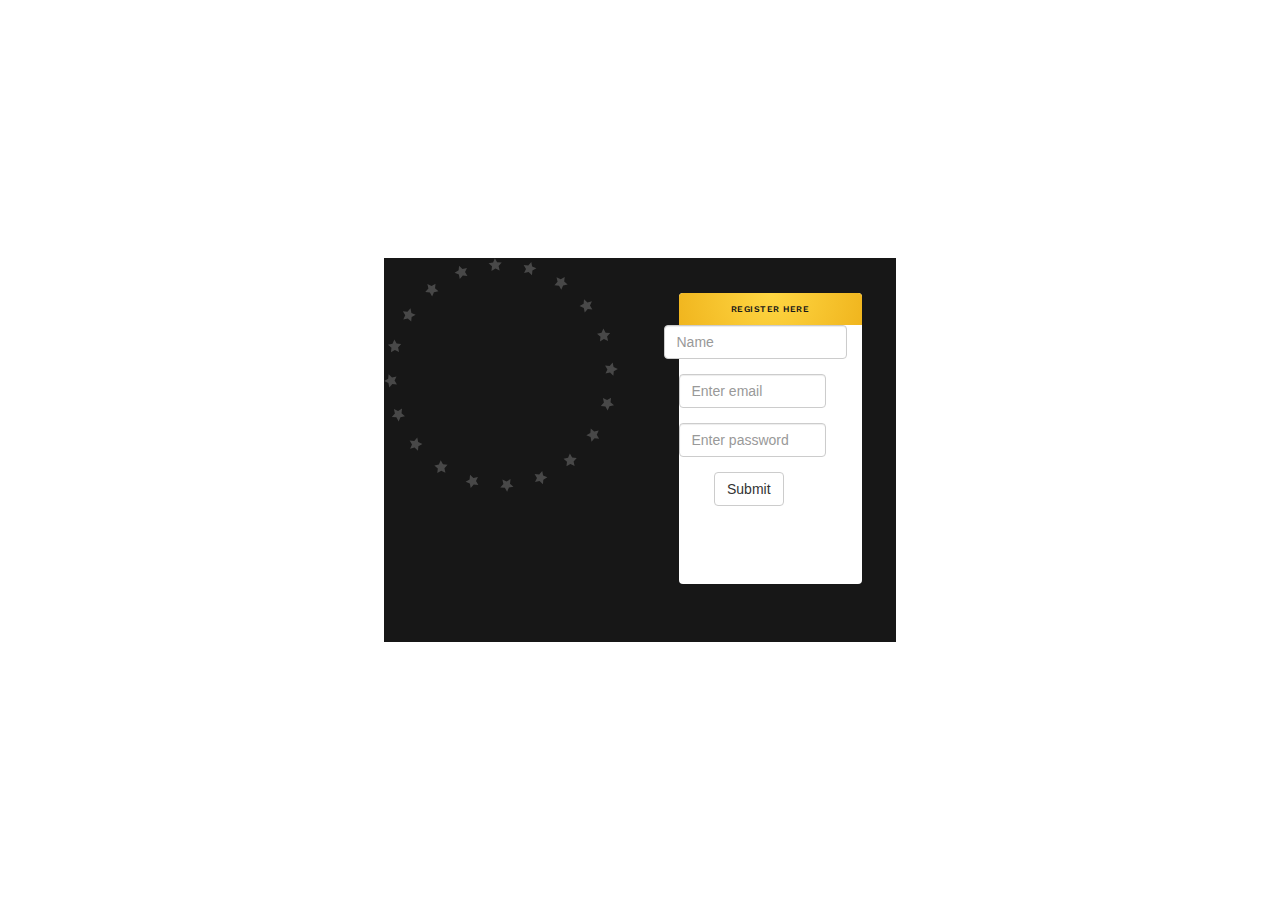
==== index.html @ 4e8e73b2 "Initialize all files" ====
<!DOCTYPE html>
<html lang="en">

<head>

    <meta charset="utf-8">
    <meta http-equiv="X-UA-Compatible" content="IE=edge">
    <meta name="viewport" content="width=device-width, initial-scale=1">
    <meta name="description" content="">
    <meta name="author" content="">

    <title>Design-Mockup</title>

    <!-- fonts -->
    <link href="https://fonts.googleapis.com/css?family=Work+Sans" rel="stylesheet">

    <!-- Bootstrap Core CSS -->
    <link href="css/bootstrap.min.css" rel="stylesheet">

    <!-- Custom CSS -->
    <link rel="stylesheet" href="css/style.css">

    <!-- HTML5 Shim and Respond.js IE8 support of HTML5 elements and media queries -->
    <!-- WARNING: Respond.js doesn't work if you view the page via file:// -->
    <!--[if lt IE 9]>
        <script src="https://oss.maxcdn.com/libs/html5shiv/3.7.0/html5shiv.js"></script>
        <script src="https://oss.maxcdn.com/libs/respond.js/1.4.2/respond.min.js"></script>
    <![endif]-->

</head>

<body>

    <!-- Navigation -->


    <!-- Page Content -->

        <div class="Privilege-kiosk-1">
            <!-- <div class="wrap-pvr-star"> -->
                <img src="img/star-2.svg" class="Star-2">
                <!-- <img src="img/group-2.png" srcset="img/group-2@2x.png 2x,img/group-2@3x.png 3x" class="Group-2"> -->
            <!-- </div> -->
            <div class="Rectangle-76 pull-right">
                <div class="Rectangle">
                    <p class="REGISTER-HERE">
                    REGISTER HERE
                    </p>
                </div>

                <form class="form-horizontal">
                    <div class="row control-group">
                        <div class="form-group col-xs-12">
                            <input type="text" class="form-control" placeholder="Name" id="name" required="" data-validation-required-message="Please enter your name." aria-invalid="false">
                        </div>
                    </div>
                    <div class="form-group">
                      <div class="col-sm-10">
                        <input type="email" class="form-control" id="email" placeholder="Enter email" name="email">
                      </div>
                    </div>
                    <div class="form-group">
                      <div class="col-sm-10">
                        <input type="password" class="form-control" id="pwd" placeholder="Enter password" name="pwd">
                      </div>
                    </div>
                    <div class="form-group">
                      <div class="col-sm-offset-2 col-sm-10">
                        <button type="submit" class="btn btn-default">Submit</button>
                      </div>
                    </div>
                </form>
            </div>
        </div>

    <!-- /.container -->

    <!-- jQuery Version 1.11.1 -->
    <script src="js/jquery.js"></script>

    <!-- Bootstrap Core JavaScript -->
    <script src="js/bootstrap.min.js"></script>

</body>

</html>
---- css/style.css ----
* {
    box-sizing: border-box;
}

body {
    background: #FFFFFF;
    display: flex;
    height: 100vh;
    justify-content: center;
    align-items: center;
}

/*@font-face {
    font-family: "WorkSans";
    src: url(https://fonts.googleapis.com/css?family=Work+Sans);
}*/

.Privilege-kiosk-1 {
    /*margin: 0 auto;*/
  width: 512px;
  height: 384px;
  background-color: #171717;
  position: relative;
}

.Star-2 {
  width: 233.5px;
  height: 233.5px;
  object-fit: contain;
  /*transform: rotate(141deg);*/
  /*background-color: #484848;*/
}

.Group-2 {
  width: 159px;
  height: 74.5px;
  object-fit: contain;
}

.Rectangle-76 {
  width: 183px;
  height: 291px;
  border-radius: 4px;
  background-color: #ffffff;

  /*margin: 34.5px 34.5px 58.5px 294.5px;*/
  padding: 0;
  position: relative;
  top: 34.5px;
  right: 34.5px;
  bottom: 58.5px;
  /*left: 34.5px;*/
}

div.Rectangle {
  width: 183px;
  height: 32px;
  border-radius: 4px 4px 0 0;
  background-image: radial-gradient(circle at 50% 0, #ffd743, #f0b51e);
  position: relative;
  /*top: -5px;*/
}

p.REGISTER-HERE {
  width: 85px;
  height: 12px;
  font-family: 'Work Sans';
  font-size: 62.5%;
  font-weight: 600;
  letter-spacing: 0.5px;
  text-align: center;
  color: #171717;
  /*padding: 20px;*/
  margin: 0;
  position: absolute;
  /*background-color: lightgreen;*/
 /* top: 10px;
  right: 49px;
  bottom: 10px;
  left: 49px;*/

  margin: 10px 49px;
}
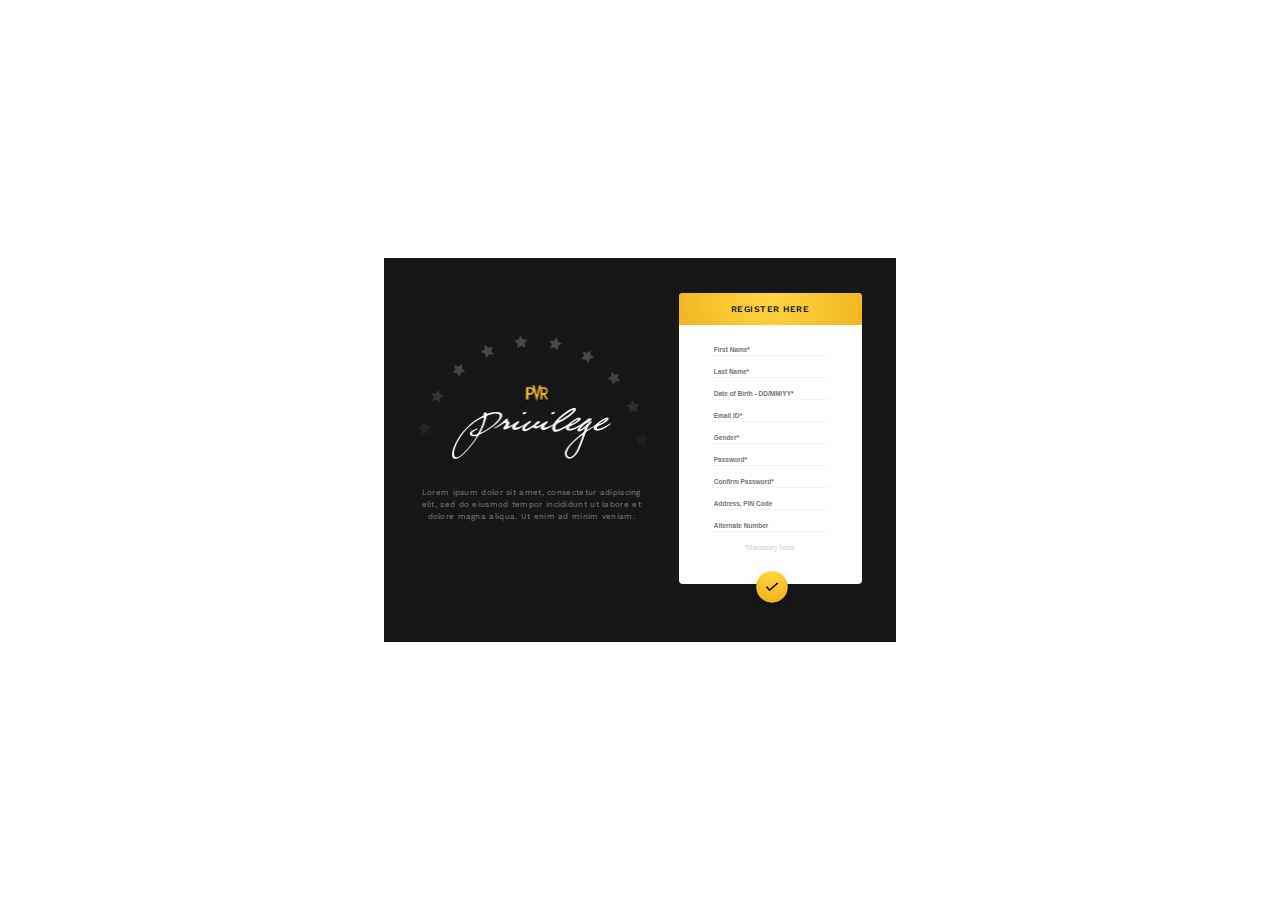
==== commit f11a9203: "Implement registration screen" ====
--- a/index.html
+++ b/index.html
@@ -6,8 +6,8 @@
     <meta charset="utf-8">
     <meta http-equiv="X-UA-Compatible" content="IE=edge">
     <meta name="viewport" content="width=device-width, initial-scale=1">
-    <meta name="description" content="">
-    <meta name="author" content="">
+    <meta name="description" content="design-mockup">
+    <meta name="Gautam Gahlawat" content="">
 
     <title>Design-Mockup</title>
 
@@ -39,37 +39,28 @@
         <div class="Privilege-kiosk-1">
             <!-- <div class="wrap-pvr-star"> -->
                 <img src="img/star-2.svg" class="Star-2">
-                <!-- <img src="img/group-2.png" srcset="img/group-2@2x.png 2x,img/group-2@3x.png 3x" class="Group-2"> -->
+                <img src="img/rectangle-4.svg" class="Rectangle-4">
+                <img src="img/group-2.png" srcset="img/group-2@2x.png 2x,img/group-2@3x.png 3x" class="pvr-Group-2">
+                <p class="Lorem-ipsum-dolor-si">Lorem ipsum dolor sit amet, consectetur adipiscing elit, sed do eiusmod tempor incididunt ut labore et dolore magna aliqua. Ut enim ad minim veniam.</p>
+                <!-- <img src="img/lorem-ipsum-dolor-si.svg" class="Lorem-ipsum-dolor-si"> -->
             <!-- </div> -->
-            <div class="Rectangle-76 pull-right">
+            <div class="Rectangle-76">
                 <div class="Rectangle">
-                    <p class="REGISTER-HERE">
-                    REGISTER HERE
-                    </p>
+                    <p class="REGISTER-HERE">REGISTER HERE</p>
                 </div>
-
-                <form class="form-horizontal">
-                    <div class="row control-group">
-                        <div class="form-group col-xs-12">
-                            <input type="text" class="form-control" placeholder="Name" id="name" required="" data-validation-required-message="Please enter your name." aria-invalid="false">
-                        </div>
-                    </div>
-                    <div class="form-group">
-                      <div class="col-sm-10">
-                        <input type="email" class="form-control" id="email" placeholder="Enter email" name="email">
-                      </div>
-                    </div>
-                    <div class="form-group">
-                      <div class="col-sm-10">
-                        <input type="password" class="form-control" id="pwd" placeholder="Enter password" name="pwd">
-                      </div>
-                    </div>
-                    <div class="form-group">
-                      <div class="col-sm-offset-2 col-sm-10">
-                        <button type="submit" class="btn btn-default">Submit</button>
-                      </div>
-                    </div>
+                <form class="text-center">
+                    <input type="text" id="fname" name="fname" placeholder="First Name*">
+                    <input type="text" id="lname" name="lname" Placeholder="Last Name*">
+                    <input type="text" id="fname" name="fname" placeholder="Date of Birth - DD/MM/YY*">
+                    <input type="text" id="fname" name="fname" placeholder="Email ID*">
+                    <input type="text" id="fname" name="fname" placeholder="Gender*">
+                    <input type="text" id="fname" name="fname" placeholder="Password*">
+                    <input type="text" id="fname" name="fname" placeholder="Confirm Password*">
+                    <input type="text" id="fname" name="fname" placeholder="Address, PIN Code">
+                    <input type="text" id="fname" name="fname" placeholder="Alternate Number">
                 </form>
+                <p class="mandatory-fields">*Mandatory fields</p>
+                <img src="img/group-3.svg" class="Group-3">
             </div>
         </div>
 
--- a/css/style.css
+++ b/css/style.css
@@ -23,18 +23,52 @@
   position: relative;
 }
 
-.Star-2 {
+img.Star-2 {
   width: 233.5px;
   height: 233.5px;
   object-fit: contain;
-  /*transform: rotate(141deg);*/
+  transform: rotate(141deg);
   /*background-color: #484848;*/
+  position: absolute;
+  left: 31.5px;
+  top: 77px;
 }
 
-.Group-2 {
+img.pvr-Group-2 {
   width: 159px;
   height: 74.5px;
   object-fit: contain;
+  position: absolute;
+  top: 127px;
+  left: 68px;
+}
+
+img.Rectangle-4 {
+  width: 252px;
+  height: 213px;
+  object-fit: contain;
+  background-image: linear-gradient(to bottom, rgba(23, 23, 23, 0), #171717);
+  position: absolute;
+  top:105px;
+  left: 21.5px;
+}
+
+p.Lorem-ipsum-dolor-si {
+  width: 227.5px;
+  height: 36px;
+  object-fit: contain;
+  opacity: 0.4;
+  font-family: 'Work Sans';
+  font-size: 8px;
+  line-height: 1.5;
+  letter-spacing: 0.3px;
+  text-align: center;
+  color: #ffffff;
+  margin: 0;
+  position: absolute;
+  top: 228.5px;
+  left: 33.5px;
+
 }
 
 .Rectangle-76 {
@@ -49,7 +83,7 @@
   top: 34.5px;
   right: 34.5px;
   bottom: 58.5px;
-  /*left: 34.5px;*/
+  left: 294.5px;
 }
 
 div.Rectangle {
@@ -80,4 +114,51 @@
   left: 49px;*/
 
   margin: 10px 49px;
-}+}
+
+form{
+  padding-top: 10px;
+}
+
+input[type=text] {
+    /*width: 100%;*/
+     width: 116.5px;
+    padding-top: 10px;
+    margin: 0;
+
+    -webkit-transition: 0.5s;
+    transition: 0.5s;
+    border: none;
+    border-bottom: 1.5px solid #f4f4f4;
+    /*border-radius: 1px;*/
+    font-size: 6.5px;
+    font-weight: 600;
+    color: #acacac;
+}
+
+input:focus {
+  border: none;
+  outline: none;
+  border-bottom: 1.5px solid #f4f4f4;
+  /*border-radius: 1px;*/
+
+}
+
+p.mandatory-fields {
+  width: 51.5px;
+  height: 8px;
+  font-family: .SFNSDisplay;
+  font-size: 6.5px;
+  font-weight: 500;
+  color: #d0d0d0;
+  margin: 10px auto;
+}
+
+img.Group-3 {
+  width: 50px;
+  height: auto;
+  /*object-fit: contain;*/
+  position: absolute;
+  left: 68px;
+  bottom: -32px;
+}
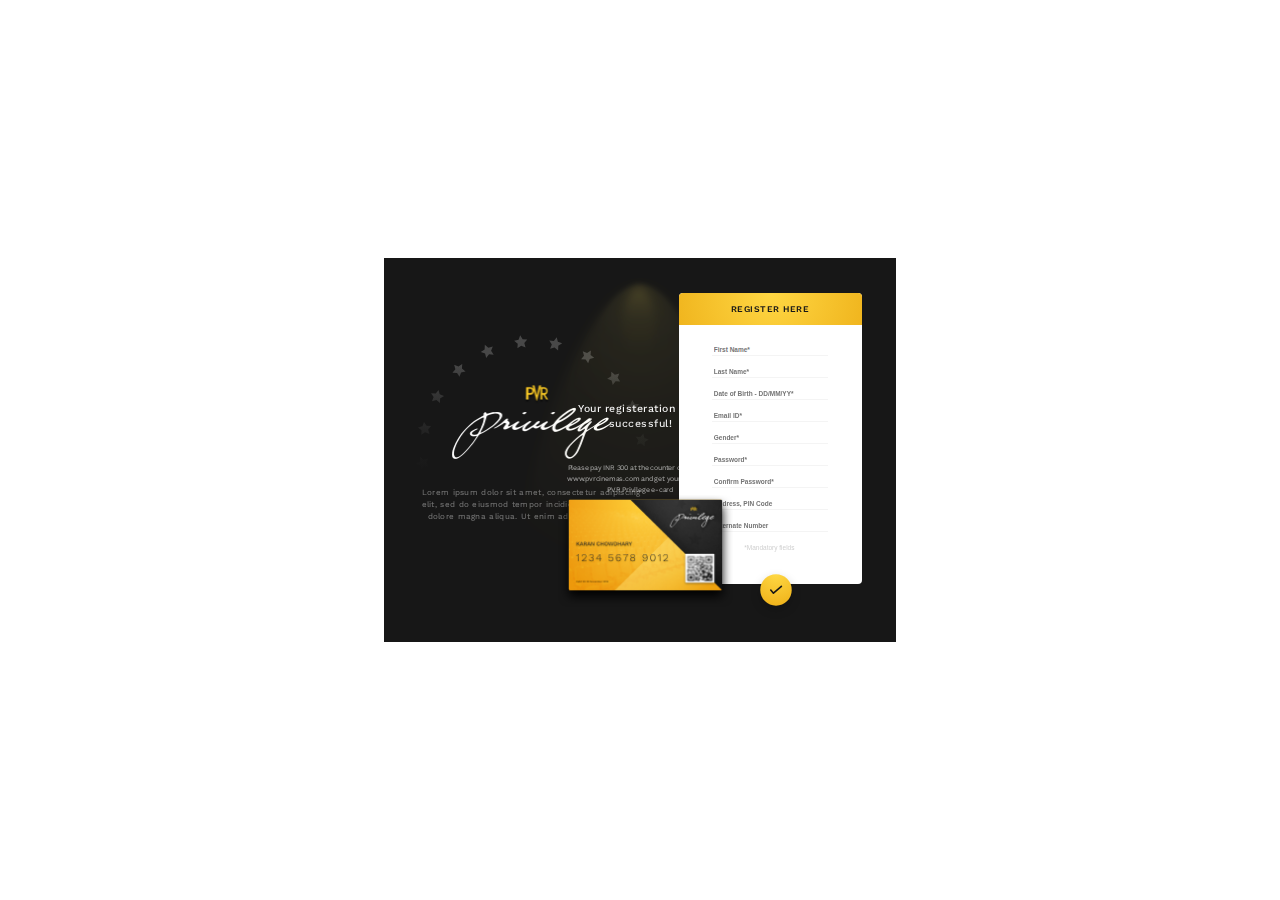
==== commit 9edf565c: "Implement final animation" ====
--- a/index.html
+++ b/index.html
@@ -16,6 +16,8 @@
 
     <!-- Bootstrap Core CSS -->
     <link href="css/bootstrap.min.css" rel="stylesheet">
+
+    <link rel="stylesheet" href="https://cdnjs.cloudflare.com/ajax/libs/animate.css/3.5.2/animate.min.css">
 
     <!-- Custom CSS -->
     <link rel="stylesheet" href="css/style.css">
@@ -38,30 +40,45 @@
 
         <div class="Privilege-kiosk-1">
             <!-- <div class="wrap-pvr-star"> -->
-                <img src="img/star-2.svg" class="Star-2">
-                <img src="img/rectangle-4.svg" class="Rectangle-4">
-                <img src="img/group-2.png" srcset="img/group-2@2x.png 2x,img/group-2@3x.png 3x" class="pvr-Group-2">
-                <p class="Lorem-ipsum-dolor-si">Lorem ipsum dolor sit amet, consectetur adipiscing elit, sed do eiusmod tempor incididunt ut labore et dolore magna aliqua. Ut enim ad minim veniam.</p>
-                <!-- <img src="img/lorem-ipsum-dolor-si.svg" class="Lorem-ipsum-dolor-si"> -->
+            <img src="img/star-2.svg" class="Star-2">
+            <img src="img/rectangle-4.svg" class="Rectangle-4-gradiant">
+            <img src="img/group-2.png" srcset="img/group-2@2x.png 2x,img/group-2@3x.png 3x" class="pvr-Group-2-pvrlogo">
+
+            <img src="img/img2/group-2.svg" class="Group-2-light">
+            <p class="Your-registeration-w">Your registeration was successful!</p>
+            <p class="Please-pay-INR-300-a">Please pay INR 300 at the counter or log on to www.pvrcinemas.com and get your exclusive PVR Privilege e-card</p>
+            <!-- for trial -->
+            <p class="Lorem-ipsum-dolor-si">Lorem ipsum dolor sit amet, consectetur adipiscing elit, sed do eiusmod tempor incididunt ut labore et dolore magna aliqua. Ut enim ad minim veniam.</p>
+
+            <!-- <img src="img/lorem-ipsum-dolor-si.svg" class="Lorem-ipsum-dolor-si"> -->
             <!-- </div> -->
-            <div class="Rectangle-76">
-                <div class="Rectangle">
-                    <p class="REGISTER-HERE">REGISTER HERE</p>
+
+            <img src="img/img2/group-4.png"srcset="img/img2/group-4@2x.png 2x, img/img2/group-4@3x.png 3x" class="Group-4-card">
+            <div class="form-container">
+                <div class="Rectangle-76-mainform front animated fadeInDownBig">
+                    <div class="Rectangle">
+                        <p class="REGISTER-HERE">REGISTER HERE</p>
+                    </div>
+                    <form class="text-center">
+                        <input type="text" id="fname" name="fname" placeholder="First Name*">
+                        <input type="text" id="lname" name="lname" Placeholder="Last Name*">
+                        <input type="text" id="fname" name="fname" placeholder="Date of Birth - DD/MM/YY*">
+                        <input type="text" id="fname" name="fname" placeholder="Email ID*">
+                        <input type="text" id="fname" name="fname" placeholder="Gender*">
+                        <input type="text" id="fname" name="fname" placeholder="Password*">
+                        <input type="text" id="fname" name="fname" placeholder="Confirm Password*">
+                        <input type="text" id="fname" name="fname" placeholder="Address, PIN Code">
+                        <input type="text" id="fname" name="fname" placeholder="Alternate Number">
+                    </form>
+                    <p class="mandatory-fields">*Mandatory fields</p>
                 </div>
-                <form class="text-center">
-                    <input type="text" id="fname" name="fname" placeholder="First Name*">
-                    <input type="text" id="lname" name="lname" Placeholder="Last Name*">
-                    <input type="text" id="fname" name="fname" placeholder="Date of Birth - DD/MM/YY*">
-                    <input type="text" id="fname" name="fname" placeholder="Email ID*">
-                    <input type="text" id="fname" name="fname" placeholder="Gender*">
-                    <input type="text" id="fname" name="fname" placeholder="Password*">
-                    <input type="text" id="fname" name="fname" placeholder="Confirm Password*">
-                    <input type="text" id="fname" name="fname" placeholder="Address, PIN Code">
-                    <input type="text" id="fname" name="fname" placeholder="Alternate Number">
-                </form>
-                <p class="mandatory-fields">*Mandatory fields</p>
-                <img src="img/group-3.svg" class="Group-3">
+
+                <!-- backface of the card -->
+                <div class="back">
+                </div>
             </div>
+            <img src="img/group-3.svg" class="animated fadeInUpBig Group-3-tick ">
+
         </div>
 
     <!-- /.container -->
@@ -72,6 +89,12 @@
     <!-- Bootstrap Core JavaScript -->
     <script src="js/bootstrap.min.js"></script>
 
+    <script>
+        $('.Group-3-tick').on('click', function() {
+            $(this).toggleClass('clicked');
+        })
+    </script>
+
 </body>
 
 </html>
--- a/css/style.css
+++ b/css/style.css
@@ -8,6 +8,7 @@
     height: 100vh;
     justify-content: center;
     align-items: center;
+    overflow: hidden;
 }
 
 /*@font-face {
@@ -21,7 +22,108 @@
   height: 384px;
   background-color: #171717;
   position: relative;
-}
+
+  prespective: 700px;
+}
+
+/*---------------------------Flickering light-------------------------------*/
+.Group-2-light {
+  width: 293.5px;
+  height: 333px;
+  object-fit: contain;
+  opacity: 0.7;
+  position: absolute;
+  top: 13px;
+  left: 109px;
+
+  animation: flicker 10s linear 3s 1;
+  animation-fill-mode: both;
+}
+
+@keyframes flicker {
+  0% {
+    opacity: 0; visibility: hidden;
+  }
+  6% {
+    opacity: 1;
+  }
+  11% {
+    opacity: .4;
+  }
+  11.25% {
+    opacity: .6;
+  }
+  11.5% {
+    opacity: .4;
+  }
+  18% {
+    opacity: 1;
+  }
+  18.5% {
+    opacity: .9;
+  }
+  22% {
+    opacity: 1;
+  }
+  38.5% {
+    opacity: 1;
+  }
+  39% {
+    opacity: .8;
+  }
+  42% {
+    opacity: 1;
+  }
+  60% {
+    opacity: 1;
+  }
+  60.5% {
+    opacity: .4;
+  }
+  62% {
+    opacity: 0.2;
+  }
+  63% {
+    opacity: .2;
+  }
+  63.25% {
+    opacity: 0;
+  }
+  65% {
+    opacity: 1;
+  }
+  73% {
+    opacity: 1;
+  }
+  75% {
+    opacity: .8;
+  }
+  79% {
+    opacity: 1;
+  }
+  100% {
+    opacity: 1 visibility: visible;
+  }
+}
+/*------------------------------------------------*/
+
+/*------------------------------------PVR logo up--------------------------*/
+img.pvr-Group-2-pvrlogo {
+  width: 159px;
+  height: 74.5px;
+  object-fit: contain;
+  position: absolute;
+  top: 127px;
+  left: 68px;
+  /*box-shadow: 0 6px 10.5px 0 #000000;*/
+  animation: pvr-up 500ms 2.5s forwards;
+}
+
+@keyframes pvr-up{
+  0%{transform: translate(0,0);}
+  100%{transform: translate(105px, -80px) scaleY(0.65) scaleX(0.65);}
+}
+/*------------------------------------------*/
 
 img.Star-2 {
   width: 233.5px;
@@ -32,18 +134,11 @@
   position: absolute;
   left: 31.5px;
   top: 77px;
-}
-
-img.pvr-Group-2 {
-  width: 159px;
-  height: 74.5px;
-  object-fit: contain;
-  position: absolute;
-  top: 127px;
-  left: 68px;
-}
-
-img.Rectangle-4 {
+
+  animation: disappear-star-gradient 100ms 2.5s forwards;
+}
+
+img.Rectangle-4-gradiant {
   width: 252px;
   height: 213px;
   object-fit: contain;
@@ -51,7 +146,62 @@
   position: absolute;
   top:105px;
   left: 21.5px;
-}
+
+  animation: disappear-star-gradient 400ms 2.5s forwards;
+}
+
+@keyframes disappear-star-gradient{
+  0%{opacity: 1;}
+  100%{opacity: 0; visibility: hidden;}
+}
+
+/*----------------------------------Registration Sucessfull acknowledgement-----------------------------*/
+p.Please-pay-INR-300-a {
+  width: 155px;
+  height: 33px;
+  opacity: 0.6;
+  font-family: 'Work Sans';
+  font-size: 7px;
+  line-height: 1.57;
+  letter-spacing: -0.2px;
+  text-align: center;
+  color: #ffffff;
+  margin: 0;
+  position: relative;
+  top: 175px;
+  left: 178.5px;
+
+  animation: move-up 0.5s ease-in-out 1 3.5s forwards;
+  animation-fill-mode: both;
+}
+
+p.Your-registeration-w {
+  width: 143.5px;
+  height: 30px;
+  background-image: linear-gradient(to bottom, #ffffff, #ebebeb 98%);
+  font-family: 'Work Sans';
+  font-size: 10.5px;
+  font-weight: 500;
+  line-height: 1.43;
+  letter-spacing: 0.5px;
+  text-align: center;
+  -webkit-background-clip: text;
+  background-clip: text;
+  -webkit-text-fill-color: transparent;
+  margin: 0;
+  position: relative;
+  top: 142.5px;
+  left: 184.5px;
+
+  animation: move-up 0.5s ease-in-out 1 3.5s forwards;
+  animation-fill-mode: both;
+}
+
+@keyframes move-up{
+  from {top:170px; opacity: 0; visibility: hidden;}
+  to {top:145px; opacity: 1; visibility: visible;}
+}
+/*------------------------------------------------------------*/
 
 p.Lorem-ipsum-dolor-si {
   width: 227.5px;
@@ -69,22 +219,107 @@
   top: 228.5px;
   left: 33.5px;
 
-}
-
-.Rectangle-76 {
+  animation: disappear-star-gradient 200ms 2.5s forwards;
+}
+/*-----------------------------------Card holder's card appears---------------------------------*/
+img.Group-4-card {
+  width: 175px;
+  height: auto;
+  object-fit: contain;
+  /*box-shadow: 0 6px 10.5px 0 #000000;*/
+  position: absolute;
+  top: 236.5px;
+  left:174px;
+  z-index: 200;
+
+  animation: card-appears 0.5s ease-out 1 3.4s forwards;
+  animation-fill-mode: both;
+}
+
+@keyframes card-appears{
+  0%{opacity: 0; visibility: hidden;}
+  /*95%{opacity: 0.5;}
+  99%{opacity: 0.8;}*/
+  100%{opacity: 1; visibility: visible;}
+}
+/*----------------------*/
+
+/*-------------------------------------------Main Form wrapper--------------------------------------*/
+div.Rectangle-76-mainform.front {
   width: 183px;
   height: 291px;
   border-radius: 4px;
   background-color: #ffffff;
-
   /*margin: 34.5px 34.5px 58.5px 294.5px;*/
   padding: 0;
-  position: relative;
+  /*position: absolute;*/
   top: 34.5px;
   right: 34.5px;
   bottom: 58.5px;
   left: 294.5px;
-}
+
+  transform-style: preserve-3d;
+  transform-origin: center;
+  -webkit-transform-origin: center;
+/*  transition: all 0.5s linear 0s;
+  -webkit-transition: all 0.5s linear 0s;*/
+
+  /*backface-visibility: hidden;*/
+  /*animation: card 0.8s ease-out 1  2s forwards;
+  animation-fill-mode: both;*/
+}
+
+@keyframes card{
+  0%{transform: rotateX(0deg);}
+
+  100%{transform: translateX(-124.4px) translateY(107px) rotateZ(90deg) rotateX(-360deg) rotateY(120deg) scaleY(0.52) scaleX(1); /*opacity: 0; /*visibility: hidden;*/}
+}
+/*----------------------------------------------------------*/
+
+/*------------------------Form flip front and back-------------------------------*/
+div.form-container {
+  width:100%;
+  height: 100%;
+
+  position: absolute;
+  width: 183px;
+  height: 291px;
+  border-radius: 4px;
+  top: 34.5px;
+  right: 34.5px;
+  bottom: 58.5px;
+  left: 294.5px;
+  transform-style: preserve-3d;
+
+  animation: card 0.8s ease-out 1  2.5s forwards;
+  animation-fill-mode: both;
+}
+
+.back, .front {
+  backface-visibility: hidden;
+}
+
+.front {
+  z-index: 100;
+  transform: rotateY(0deg);
+}
+
+.back {
+  width: 183px;
+  height: 291px;
+  border-radius: 4px;
+  color: grey;
+  text-align: center;
+  background-color: white;
+  padding: 0;
+  position: absolute;
+  top: 1px;
+  right: 34.5px;
+  bottom: 58.5px;
+  left: 0;
+  transform: rotateY(180deg);
+}
+
 
 div.Rectangle {
   width: 183px;
@@ -92,7 +327,6 @@
   border-radius: 4px 4px 0 0;
   background-image: radial-gradient(circle at 50% 0, #ffd743, #f0b51e);
   position: relative;
-  /*top: -5px;*/
 }
 
 p.REGISTER-HERE {
@@ -104,14 +338,8 @@
   letter-spacing: 0.5px;
   text-align: center;
   color: #171717;
-  /*padding: 20px;*/
   margin: 0;
   position: absolute;
-  /*background-color: lightgreen;*/
- /* top: 10px;
-  right: 49px;
-  bottom: 10px;
-  left: 49px;*/
 
   margin: 10px 49px;
 }
@@ -140,8 +368,6 @@
   border: none;
   outline: none;
   border-bottom: 1.5px solid #f4f4f4;
-  /*border-radius: 1px;*/
-
 }
 
 p.mandatory-fields {
@@ -154,11 +380,35 @@
   margin: 10px auto;
 }
 
-img.Group-3 {
+/*------------------------------Tick submit button--------------------*/
+img.Group-3-tick {
   width: 50px;
   height: auto;
   /*object-fit: contain;*/
   position: absolute;
-  left: 68px;
+  top: 310.5px;
+  left: 366.5px;
   bottom: -32px;
-}
+
+/*  transition: transform 300ms linear,
+              opacity 150ms linear 250ms;*/
+
+  animation: tick-down-up 2.8s ease-in-out;
+  /*animation: tick-down 1s ease-in-out 1s;*/
+  animation-fill-mode: both;
+}
+
+/*img.Group-3-tick.clicked {
+  transform: translate(0px, 100px);
+  opacity: 0;
+}*/
+
+@keyframes tick-down-up {
+    0% {transform: translateY(500px);}
+    40%{transform: translateY(0);}
+    65%{transform: translateY(0);}
+    100%{transform: translateY(500px);}
+
+  }
+
+/*-----------------------------------------*/
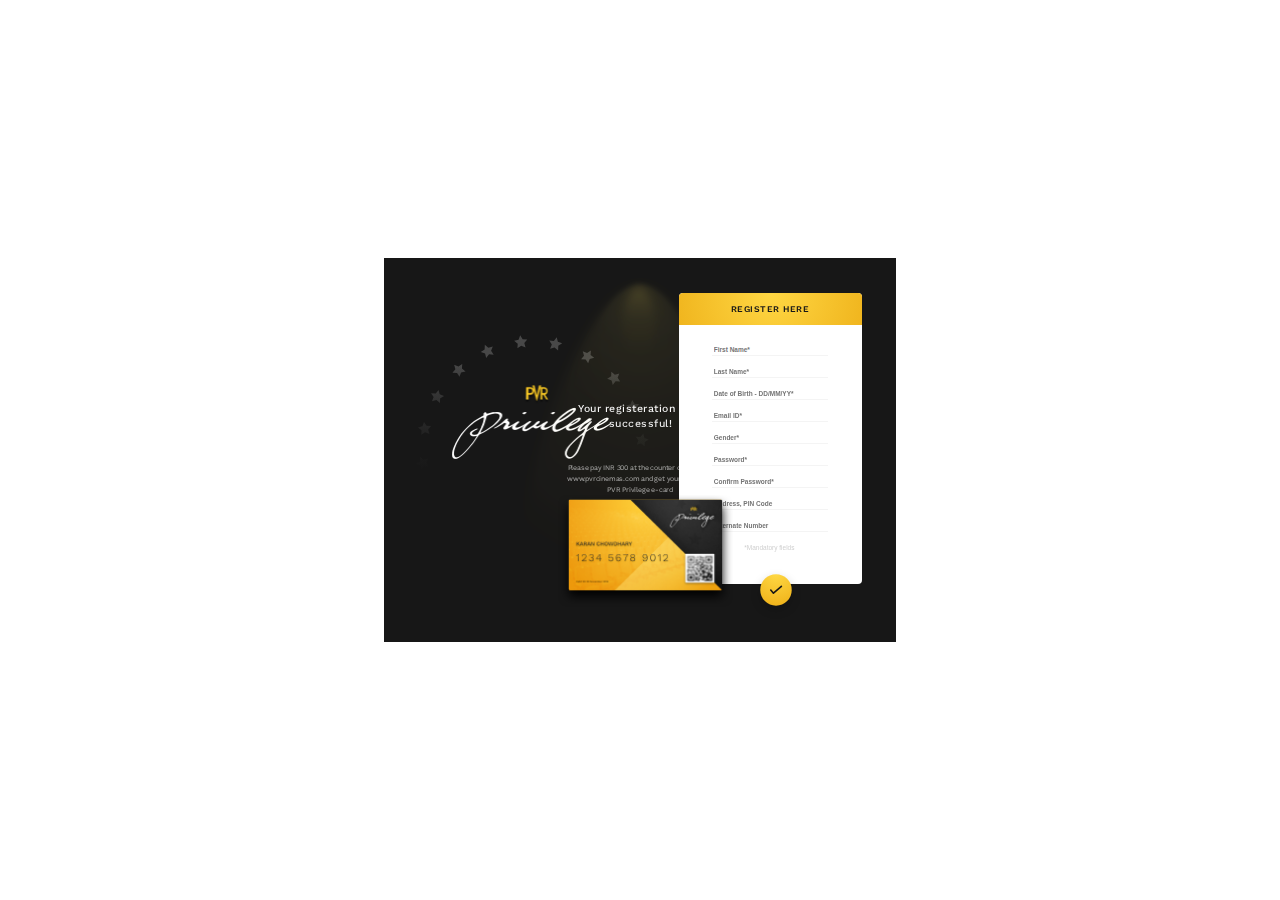
==== commit 846d596a: "Update comments the index" ====
--- a/index.html
+++ b/index.html
@@ -33,54 +33,52 @@
 
 <body>
 
-    <!-- Navigation -->
-
-
     <!-- Page Content -->
 
-        <div class="Privilege-kiosk-1">
-            <!-- <div class="wrap-pvr-star"> -->
-            <img src="img/star-2.svg" class="Star-2">
-            <img src="img/rectangle-4.svg" class="Rectangle-4-gradiant">
-            <img src="img/group-2.png" srcset="img/group-2@2x.png 2x,img/group-2@3x.png 3x" class="pvr-Group-2-pvrlogo">
+    <div class="Privilege-kiosk-1">
+        <!-- Star-gradient-pvrlogo  -->
+        <img src="img/star-2.svg" class="Star-2">
+        <img src="img/rectangle-4.svg" class="Rectangle-4-gradiant">
+        <img src="img/group-2.png" srcset="img/group-2@2x.png 2x,img/group-2@3x.png 3x" class="pvr-Group-2-pvrlogo">
 
-            <img src="img/img2/group-2.svg" class="Group-2-light">
-            <p class="Your-registeration-w">Your registeration was successful!</p>
-            <p class="Please-pay-INR-300-a">Please pay INR 300 at the counter or log on to www.pvrcinemas.com and get your exclusive PVR Privilege e-card</p>
-            <!-- for trial -->
-            <p class="Lorem-ipsum-dolor-si">Lorem ipsum dolor sit amet, consectetur adipiscing elit, sed do eiusmod tempor incididunt ut labore et dolore magna aliqua. Ut enim ad minim veniam.</p>
+        <img src="img/img2/group-2.svg" class="Group-2-light">
 
-            <!-- <img src="img/lorem-ipsum-dolor-si.svg" class="Lorem-ipsum-dolor-si"> -->
-            <!-- </div> -->
+        <p class="Your-registeration-w">Your registeration was successful!</p>
+        <p class="Please-pay-INR-300-a">Please pay INR 300 at the counter or log on to www.pvrcinemas.com and get your exclusive PVR Privilege e-card</p>
 
-            <img src="img/img2/group-4.png"srcset="img/img2/group-4@2x.png 2x, img/img2/group-4@3x.png 3x" class="Group-4-card">
-            <div class="form-container">
-                <div class="Rectangle-76-mainform front animated fadeInDownBig">
-                    <div class="Rectangle">
-                        <p class="REGISTER-HERE">REGISTER HERE</p>
-                    </div>
-                    <form class="text-center">
-                        <input type="text" id="fname" name="fname" placeholder="First Name*">
-                        <input type="text" id="lname" name="lname" Placeholder="Last Name*">
-                        <input type="text" id="fname" name="fname" placeholder="Date of Birth - DD/MM/YY*">
-                        <input type="text" id="fname" name="fname" placeholder="Email ID*">
-                        <input type="text" id="fname" name="fname" placeholder="Gender*">
-                        <input type="text" id="fname" name="fname" placeholder="Password*">
-                        <input type="text" id="fname" name="fname" placeholder="Confirm Password*">
-                        <input type="text" id="fname" name="fname" placeholder="Address, PIN Code">
-                        <input type="text" id="fname" name="fname" placeholder="Alternate Number">
-                    </form>
-                    <p class="mandatory-fields">*Mandatory fields</p>
+        <!-- for trial commented out according to video-->
+        <!-- <p class="Lorem-ipsum-dolor-si">Lorem ipsum dolor sit amet, consectetur adipiscing elit, sed do eiusmod tempor incididunt ut labore et dolore magna aliqua. Ut enim ad minim veniam.</p> -->
+
+        <img src="img/img2/group-4.png"srcset="img/img2/group-4@2x.png 2x, img/img2/group-4@3x.png 3x" class="Group-4-card">
+        <!-- Form container starts -->
+        <div class="form-container">
+            <div class="Rectangle-76-mainform front animated fadeInDownBig">
+                <div class="Rectangle">
+                    <p class="REGISTER-HERE">REGISTER HERE</p>
                 </div>
+                <form class="text-center">
+                    <input type="text" id="fname" name="fname" placeholder="First Name*">
+                    <input type="text" id="lname" name="lname" Placeholder="Last Name*">
+                    <input type="text" id="fname" name="fname" placeholder="Date of Birth - DD/MM/YY*">
+                    <input type="text" id="fname" name="fname" placeholder="Email ID*">
+                    <input type="text" id="fname" name="fname" placeholder="Gender*">
+                    <input type="text" id="fname" name="fname" placeholder="Password*">
+                    <input type="text" id="fname" name="fname" placeholder="Confirm Password*">
+                    <input type="text" id="fname" name="fname" placeholder="Address, PIN Code">
+                    <input type="text" id="fname" name="fname" placeholder="Alternate Number">
+                </form>
+                <p class="mandatory-fields">*Mandatory fields</p>
+            </div>
 
-                <!-- backface of the card -->
-                <div class="back">
-                </div>
+            <!-- backface of the card -->
+            <div class="back">
             </div>
-            <img src="img/group-3.svg" class="animated fadeInUpBig Group-3-tick ">
+        </div>
+        <!-- form container ends -->
 
-        </div>
+        <img src="img/group-3.svg" class="animated fadeInUpBig Group-3-tick ">
 
+    </div>
     <!-- /.container -->
 
     <!-- jQuery Version 1.11.1 -->
